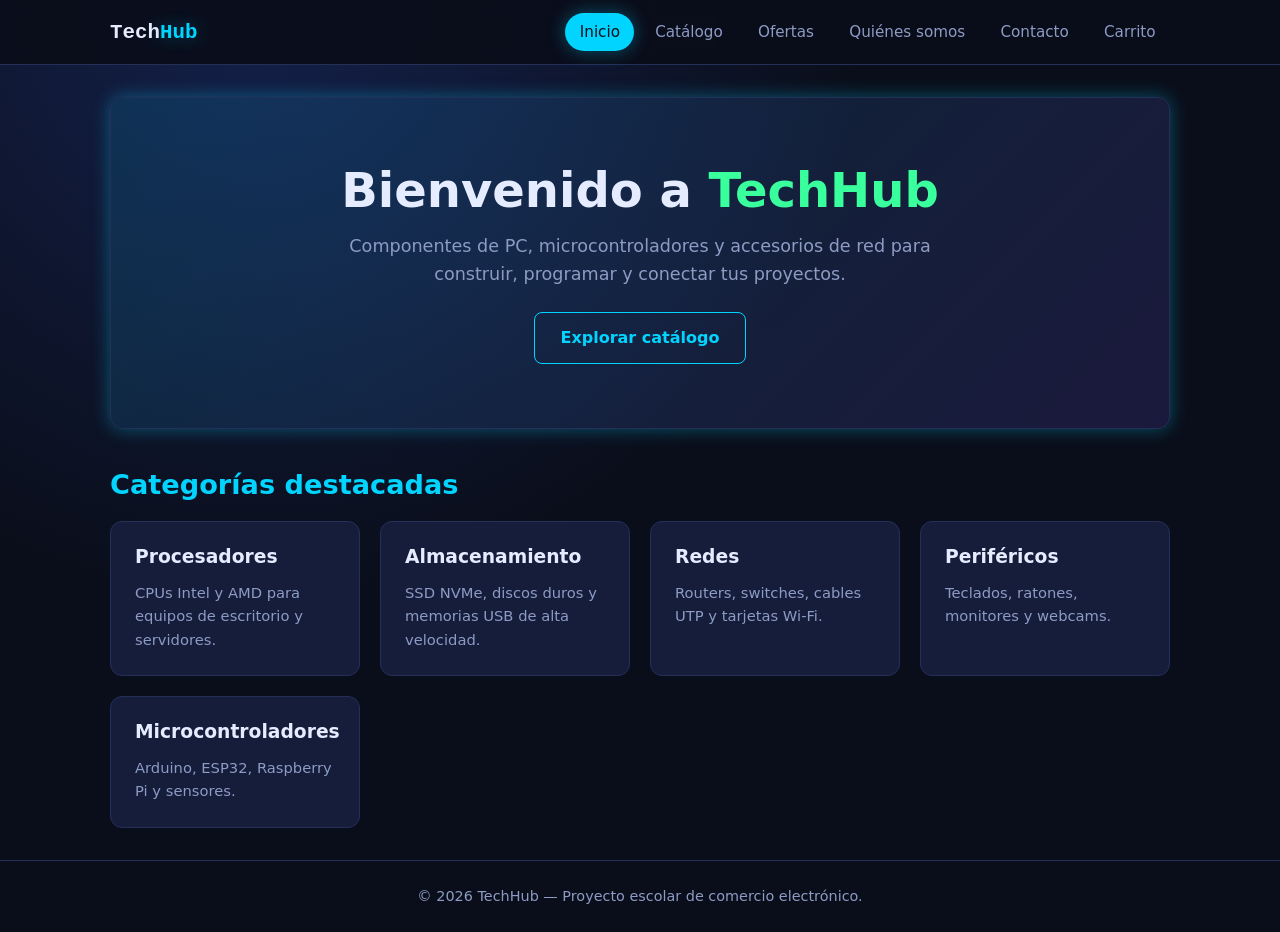
==== index.html @ e8af0248 "Commit inicial: Proyecto de e-commerce de electronicos" ====
<!DOCTYPE html>
<html lang="es">
<head>
  <meta charset="UTF-8">
  <meta name="viewport" content="width=device-width, initial-scale=1.0">
  <meta name="description" content="TechHub: tienda de componentes de PC, microcontroladores y accesorios de red.">
  <title>TechHub | Electrónica y Hardware IT</title>
  <link rel="stylesheet" href="css/styles.css">
</head>
<body>
  <header>
    <div class="header-inner">
      <a class="logo" href="index.html">Tech<span>Hub</span></a>
      <nav aria-label="Navegación principal">
        <ul>
          <li><a href="index.html" class="activo">Inicio</a></li>
          <li><a href="catalogo.html">Catálogo</a></li>
          <li><a href="ofertas.html">Ofertas</a></li>
          <li><a href="nosotras.html">Quiénes somos</a></li>
          <li><a href="contacto.html">Contacto</a></li>
          <li><a href="carrito.html">Carrito</a></li>
        </ul>
      </nav>
    </div>
  </header>

  <main>
    <section class="banner">
      <h1>Bienvenido a <span>TechHub</span></h1>
      <p>Componentes de PC, microcontroladores y accesorios de red para construir, programar y conectar tus proyectos.</p>
      <a class="btn" href="catalogo.html">Explorar catálogo</a>
    </section>

    <section>
      <h2>Categorías destacadas</h2>
      <ul class="categorias">
        <li>
          <h3>Procesadores</h3>
          <p>CPUs Intel y AMD para equipos de escritorio y servidores.</p>
        </li>
        <li>
          <h3>Almacenamiento</h3>
          <p>SSD NVMe, discos duros y memorias USB de alta velocidad.</p>
        </li>
        <li>
          <h3>Redes</h3>
          <p>Routers, switches, cables UTP y tarjetas Wi-Fi.</p>
        </li>
        <li>
          <h3>Periféricos</h3>
          <p>Teclados, ratones, monitores y webcams.</p>
        </li>
        <li>
          <h3>Microcontroladores</h3>
          <p>Arduino, ESP32, Raspberry Pi y sensores.</p>
        </li>
      </ul>
    </section>
  </main>

  <footer>
    <p>&copy; 2026 TechHub &mdash; Proyecto escolar de comercio electrónico.</p>
  </footer>
</body>
</html>
---- css/styles.css ----
/* ===== Variables ===== */
:root {
  --bg: #0a0e1a;
  --bg-alt: #111830;
  --card: #151d3b;
  --text: #e6ecff;
  --muted: #8d9bc4;
  --primary: #00d4ff;
  --accent: #7b5cff;
  --neon: #39ff9c;
  --border: #243058;
  --radius: 12px;
  --glow: 0 0 18px rgba(0, 212, 255, 0.35);
  --font: "Segoe UI", system-ui, -apple-system, Roboto, sans-serif;
  --mono: "Consolas", "Courier New", monospace;
}

/* ===== Reset y base ===== */
*, *::before, *::after { box-sizing: border-box; margin: 0; padding: 0; }
html { scroll-behavior: smooth; }
body {
  font-family: var(--font);
  background: radial-gradient(circle at 20% 0%, #14204a 0%, var(--bg) 45%);
  background-attachment: fixed;
  color: var(--text);
  line-height: 1.6;
  min-height: 100vh;
  display: flex;
  flex-direction: column;
}
main { flex: 1; width: 100%; max-width: 1100px; margin: 0 auto; padding: 2rem 1.25rem; }
h1, h2, h3 { line-height: 1.2; margin-bottom: 0.75rem; }
h2 { color: var(--primary); font-size: 1.7rem; }
p { color: var(--muted); margin-bottom: 1rem; }
a { color: var(--primary); text-decoration: none; }
[hidden] { display: none !important; }

/* ===== Cabecera y navegación ===== */
header {
  background: rgba(10, 14, 26, 0.92);
  border-bottom: 1px solid var(--border);
  position: sticky;
  top: 0;
  z-index: 10;
  backdrop-filter: blur(8px);
}
.header-inner {
  max-width: 1100px;
  margin: 0 auto;
  padding: 0.8rem 1.25rem;
  display: flex;
  align-items: center;
  justify-content: space-between;
  flex-wrap: wrap;
  gap: 0.75rem;
}
.logo { font-family: var(--mono); font-size: 1.3rem; font-weight: 700; color: var(--text); }
.logo span { color: var(--primary); text-shadow: var(--glow); }

nav ul { list-style: none; display: flex; flex-wrap: wrap; gap: 0.4rem; }
nav a {
  display: block;
  padding: 0.45rem 0.9rem;
  border-radius: 999px;
  color: var(--muted);
  font-size: 0.95rem;
  transition: all 0.2s;
}
nav a:hover, nav a.activo {
  color: var(--bg);
  background: var(--primary);
  box-shadow: var(--glow);
}

/* ===== Banner ===== */
.banner {
  text-align: center;
  padding: 4rem 1.25rem;
  border: 1px solid var(--border);
  border-radius: var(--radius);
  background: linear-gradient(135deg, rgba(0, 212, 255, 0.12), rgba(123, 92, 255, 0.15));
  box-shadow: var(--glow);
  margin-bottom: 2.5rem;
}
.banner h1 { font-size: clamp(1.8rem, 5vw, 3rem); }
.banner h1 span { color: var(--neon); }
.banner p { max-width: 620px; margin: 0 auto 1.5rem; font-size: 1.1rem; }

/* ===== Botones ===== */
.btn {
  display: inline-block;
  padding: 0.75rem 1.6rem;
  border: 1px solid var(--primary);
  border-radius: 8px;
  background: transparent;
  color: var(--primary);
  font: inherit;
  font-weight: 600;
  cursor: pointer;
  transition: all 0.2s;
}
.btn:hover { background: var(--primary); color: var(--bg); box-shadow: var(--glow); }

/* ===== Categorías (lista ul) ===== */
.categorias {
  list-style: none;
  display: grid;
  grid-template-columns: repeat(auto-fit, minmax(210px, 1fr));
  gap: 1.25rem;
  margin-top: 1.25rem;
}
.categorias li {
  background: var(--card);
  border: 1px solid var(--border);
  border-radius: var(--radius);
  padding: 1.5rem;
  transition: transform 0.2s, border-color 0.2s, box-shadow 0.2s;
}
.categorias li:hover { transform: translateY(-4px); border-color: var(--primary); box-shadow: var(--glow); }
.categorias h3 { color: var(--text); }
.categorias p { margin: 0; font-size: 0.92rem; }

/* ===== Tablas ===== */
.tabla-wrap { overflow-x: auto; margin: 1.25rem 0 2rem; border: 1px solid var(--border); border-radius: var(--radius); }
table { width: 100%; border-collapse: collapse; background: var(--card); min-width: 520px; }
th, td { padding: 0.9rem 1rem; text-align: left; border-bottom: 1px solid var(--border); }
th { background: var(--bg-alt); color: var(--primary); font-family: var(--mono); font-size: 0.85rem; text-transform: uppercase; letter-spacing: 0.05em; }
tbody tr:hover { background: rgba(0, 212, 255, 0.07); }
tr:last-child td { border-bottom: none; }

/* ===== Secciones interactivas ===== */
.panel {
  background: var(--card);
  border: 1px solid var(--neon);
  border-radius: var(--radius);
  padding: 1.5rem;
  margin-top: 1rem;
}

/* ===== Formularios ===== */
form { display: grid; gap: 1rem; max-width: 560px; }
label { color: var(--muted); font-size: 0.9rem; }
input, select, textarea {
  width: 100%;
  padding: 0.7rem;
  background: var(--bg-alt);
  border: 1px solid var(--border);
  border-radius: 8px;
  color: var(--text);
  font: inherit;
}
input:focus, select:focus, textarea:focus { outline: none; border-color: var(--primary); box-shadow: var(--glow); }

/* ===== Pie de página ===== */
footer {
  text-align: center;
  padding: 1.5rem 1rem;
  border-top: 1px solid var(--border);
  background: var(--bg);
  color: var(--muted);
  font-size: 0.9rem;
}
footer p { margin: 0; }

/* ===== Responsive ===== */
@media (max-width: 640px) {
  .header-inner { justify-content: center; }
  nav ul { justify-content: center; }
  .banner { padding: 2.5rem 1rem; }
}

/* ===== Catálogo ===== */
.productos {
  display: grid;
  grid-template-columns: repeat(auto-fill, minmax(250px, 1fr));
  gap: 1.5rem;
  margin-top: 1.25rem;
}
.producto {
  display: flex;
  flex-direction: column;
  background: var(--card);
  border: 1px solid var(--border);
  border-radius: var(--radius);
  overflow: hidden;
  transition: transform 0.2s, border-color 0.2s, box-shadow 0.2s;
}
.producto:hover { transform: translateY(-4px); border-color: var(--primary); box-shadow: var(--glow); }
.producto img { width: 100%; height: auto; display: block; }
.producto-info { display: flex; flex-direction: column; flex: 1; padding: 1.1rem; gap: 0.4rem; }
.producto-info h3 { font-size: 1.05rem; margin: 0; }
.producto-info p { font-size: 0.88rem; margin: 0; }
.precio { color: var(--neon); font-family: var(--mono); font-size: 1.25rem; font-weight: 700; margin-top: auto; padding-top: 0.5rem; }

/* ===== Carrito ===== */
.miniatura { width: 72px; height: auto; border-radius: 6px; display: block; }
.cantidad { width: 80px; text-align: center; }
.btn-quitar {
  background: transparent;
  border: 1px solid var(--border);
  border-radius: 6px;
  color: var(--muted);
  padding: 0.35rem 0.7rem;
  font: inherit;
  cursor: pointer;
  transition: all 0.2s;
}
.btn-quitar:hover { border-color: #ff4d6d; color: #ff4d6d; }
.resumen { display: flex; flex-wrap: wrap; align-items: center; justify-content: space-between; gap: 1rem; }
.total { font-family: var(--mono); font-size: 1.5rem; color: var(--neon); }
.acciones { display: flex; flex-wrap: wrap; gap: 0.75rem; }
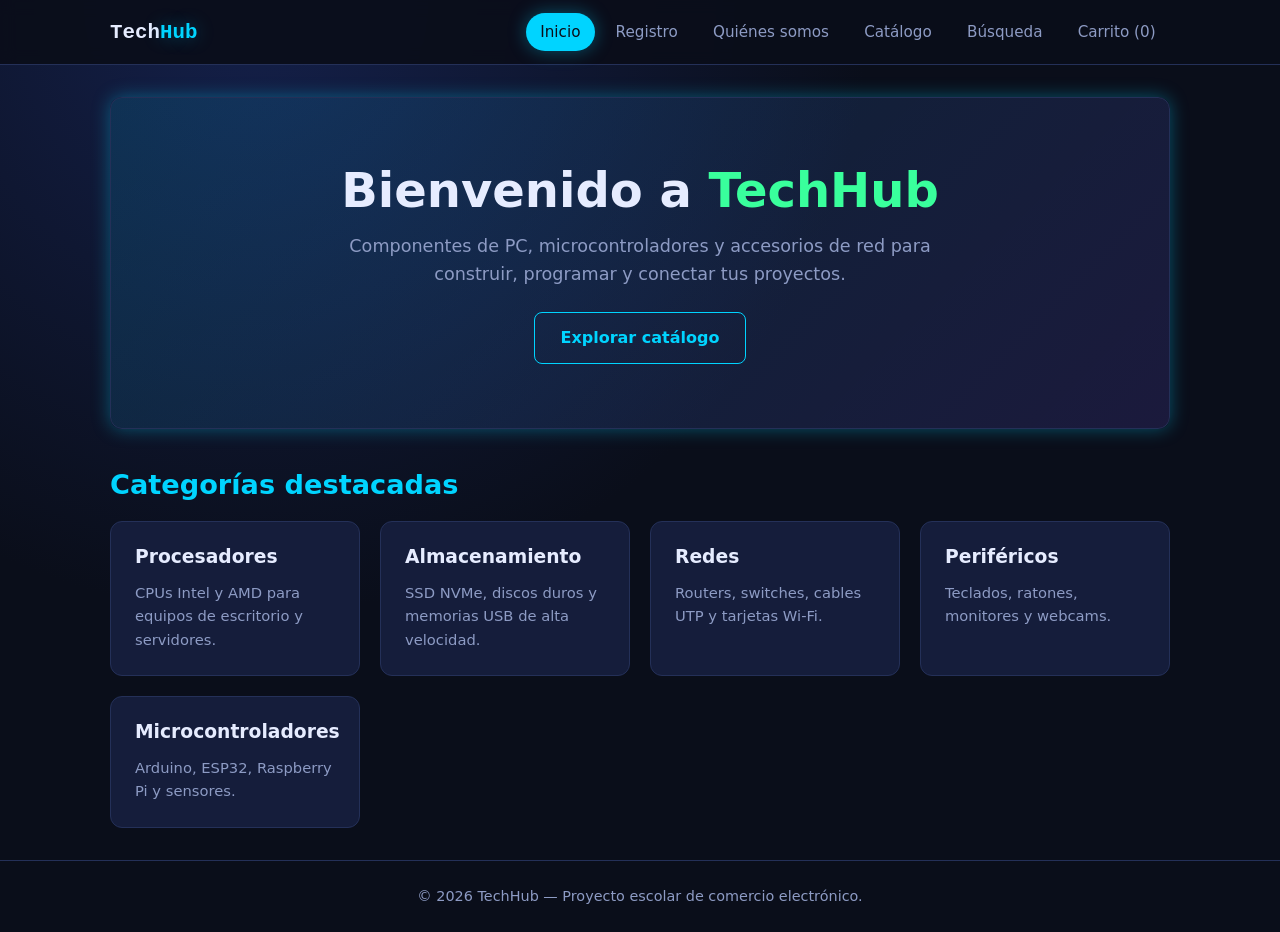
==== commit d8bc5247: "Ba1" ====
--- a/index.html
+++ b/index.html
@@ -11,14 +11,14 @@
   <header>
     <div class="header-inner">
       <a class="logo" href="index.html">Tech<span>Hub</span></a>
-      <nav aria-label="Navegación principal">
+            <nav aria-label="Navegación principal">
         <ul>
           <li><a href="index.html" class="activo">Inicio</a></li>
+          <li><a href="registro.html">Registro</a></li>
+          <li><a href="nosotras.html">Quiénes somos</a></li>
           <li><a href="catalogo.html">Catálogo</a></li>
-          <li><a href="ofertas.html">Ofertas</a></li>
-          <li><a href="nosotras.html">Quiénes somos</a></li>
-          <li><a href="contacto.html">Contacto</a></li>
-          <li><a href="carrito.html">Carrito</a></li>
+          <li><a href="busqueda.html">Búsqueda</a></li>
+          <li><a href="carrito.html">Carrito <span id="cart-counter">(0)</span></a></li>
         </ul>
       </nav>
     </div>
@@ -35,24 +35,24 @@
       <h2>Categorías destacadas</h2>
       <ul class="categorias">
         <li>
-          <h3>Procesadores</h3>
-          <p>CPUs Intel y AMD para equipos de escritorio y servidores.</p>
+          <a href="catalogo.html?categoria=procesadores" class="cat-link"><h3>Procesadores</h3>
+          <p>CPUs Intel y AMD para equipos de escritorio y servidores.</p></a>
         </li>
         <li>
-          <h3>Almacenamiento</h3>
-          <p>SSD NVMe, discos duros y memorias USB de alta velocidad.</p>
+          <a href="catalogo.html?categoria=almacenamiento" class="cat-link"><h3>Almacenamiento</h3>
+          <p>SSD NVMe, discos duros y memorias USB de alta velocidad.</p></a>
         </li>
         <li>
-          <h3>Redes</h3>
-          <p>Routers, switches, cables UTP y tarjetas Wi-Fi.</p>
+          <a href="catalogo.html?categoria=redes" class="cat-link"><h3>Redes</h3>
+          <p>Routers, switches, cables UTP y tarjetas Wi-Fi.</p></a>
         </li>
         <li>
-          <h3>Periféricos</h3>
-          <p>Teclados, ratones, monitores y webcams.</p>
+          <a href="catalogo.html?categoria=perifericos" class="cat-link"><h3>Periféricos</h3>
+          <p>Teclados, ratones, monitores y webcams.</p></a>
         </li>
         <li>
-          <h3>Microcontroladores</h3>
-          <p>Arduino, ESP32, Raspberry Pi y sensores.</p>
+          <a href="catalogo.html?categoria=microcontroladores" class="cat-link"><h3>Microcontroladores</h3>
+          <p>Arduino, ESP32, Raspberry Pi y sensores.</p></a>
         </li>
       </ul>
     </section>
@@ -61,5 +61,6 @@
   <footer>
     <p>&copy; 2026 TechHub &mdash; Proyecto escolar de comercio electrónico.</p>
   </footer>
+  <script src="js/counter.js"></script>
 </body>
 </html>
--- a/css/styles.css
+++ b/css/styles.css
@@ -1,4 +1,4 @@
-/* ===== Variables ===== */
+
 :root {
   --bg: #0a0e1a;
   --bg-alt: #111830;
@@ -15,7 +15,6 @@
   --mono: "Consolas", "Courier New", monospace;
 }
 
-/* ===== Reset y base ===== */
 *, *::before, *::after { box-sizing: border-box; margin: 0; padding: 0; }
 html { scroll-behavior: smooth; }
 body {
@@ -35,7 +34,6 @@
 a { color: var(--primary); text-decoration: none; }
 [hidden] { display: none !important; }
 
-/* ===== Cabecera y navegación ===== */
 header {
   background: rgba(10, 14, 26, 0.92);
   border-bottom: 1px solid var(--border);
@@ -72,7 +70,6 @@
   box-shadow: var(--glow);
 }
 
-/* ===== Banner ===== */
 .banner {
   text-align: center;
   padding: 4rem 1.25rem;
@@ -86,7 +83,6 @@
 .banner h1 span { color: var(--neon); }
 .banner p { max-width: 620px; margin: 0 auto 1.5rem; font-size: 1.1rem; }
 
-/* ===== Botones ===== */
 .btn {
   display: inline-block;
   padding: 0.75rem 1.6rem;
@@ -101,7 +97,6 @@
 }
 .btn:hover { background: var(--primary); color: var(--bg); box-shadow: var(--glow); }
 
-/* ===== Categorías (lista ul) ===== */
 .categorias {
   list-style: none;
   display: grid;
@@ -120,7 +115,6 @@
 .categorias h3 { color: var(--text); }
 .categorias p { margin: 0; font-size: 0.92rem; }
 
-/* ===== Tablas ===== */
 .tabla-wrap { overflow-x: auto; margin: 1.25rem 0 2rem; border: 1px solid var(--border); border-radius: var(--radius); }
 table { width: 100%; border-collapse: collapse; background: var(--card); min-width: 520px; }
 th, td { padding: 0.9rem 1rem; text-align: left; border-bottom: 1px solid var(--border); }
@@ -128,7 +122,6 @@
 tbody tr:hover { background: rgba(0, 212, 255, 0.07); }
 tr:last-child td { border-bottom: none; }
 
-/* ===== Secciones interactivas ===== */
 .panel {
   background: var(--card);
   border: 1px solid var(--neon);
@@ -137,7 +130,6 @@
   margin-top: 1rem;
 }
 
-/* ===== Formularios ===== */
 form { display: grid; gap: 1rem; max-width: 560px; }
 label { color: var(--muted); font-size: 0.9rem; }
 input, select, textarea {
@@ -151,7 +143,6 @@
 }
 input:focus, select:focus, textarea:focus { outline: none; border-color: var(--primary); box-shadow: var(--glow); }
 
-/* ===== Pie de página ===== */
 footer {
   text-align: center;
   padding: 1.5rem 1rem;
@@ -162,14 +153,12 @@
 }
 footer p { margin: 0; }
 
-/* ===== Responsive ===== */
 @media (max-width: 640px) {
   .header-inner { justify-content: center; }
   nav ul { justify-content: center; }
   .banner { padding: 2.5rem 1rem; }
 }
 
-/* ===== Catálogo ===== */
 .productos {
   display: grid;
   grid-template-columns: repeat(auto-fill, minmax(250px, 1fr));
@@ -192,7 +181,6 @@
 .producto-info p { font-size: 0.88rem; margin: 0; }
 .precio { color: var(--neon); font-family: var(--mono); font-size: 1.25rem; font-weight: 700; margin-top: auto; padding-top: 0.5rem; }
 
-/* ===== Carrito ===== */
 .miniatura { width: 72px; height: auto; border-radius: 6px; display: block; }
 .cantidad { width: 80px; text-align: center; }
 .btn-quitar {
@@ -209,3 +197,24 @@
 .resumen { display: flex; flex-wrap: wrap; align-items: center; justify-content: space-between; gap: 1rem; }
 .total { font-family: var(--mono); font-size: 1.5rem; color: var(--neon); }
 .acciones { display: flex; flex-wrap: wrap; gap: 0.75rem; }
+
+.form-container {
+  max-width: 500px;
+  background: var(--bg-card);
+  padding: 1.5rem;
+  border-radius: 8px;
+  box-shadow: 0 4px 6px rgba(0,0,0,0.1);
+  margin-top: 1rem;
+}
+.campo { margin-bottom: 1rem; }
+.campo label { display: block; margin-bottom: 0.5rem; font-weight: bold; }
+.campo input { width: 100%; padding: 0.5rem; border: 1px solid #ccc; border-radius: 4px; }
+.checkbox-campo { display: flex; align-items: center; gap: 0.5rem; }
+.checkbox-campo input { width: auto; }
+.flex-form { display: flex; gap: 0.5rem; align-items: center; }
+.flex-form input { flex: 1; padding: 0.5rem; margin: 0; }
+.sr-only { position: absolute; width: 1px; height: 1px; padding: 0; margin: -1px; overflow: hidden; clip: rect(0,0,0,0); border: 0; }
+.resultados-area { margin-top: 2rem; }
+
+.cat-link { text-decoration: none; color: inherit; display: block; height: 100%; }
+.cat-link:hover h3 { color: var(--primary-color); }
